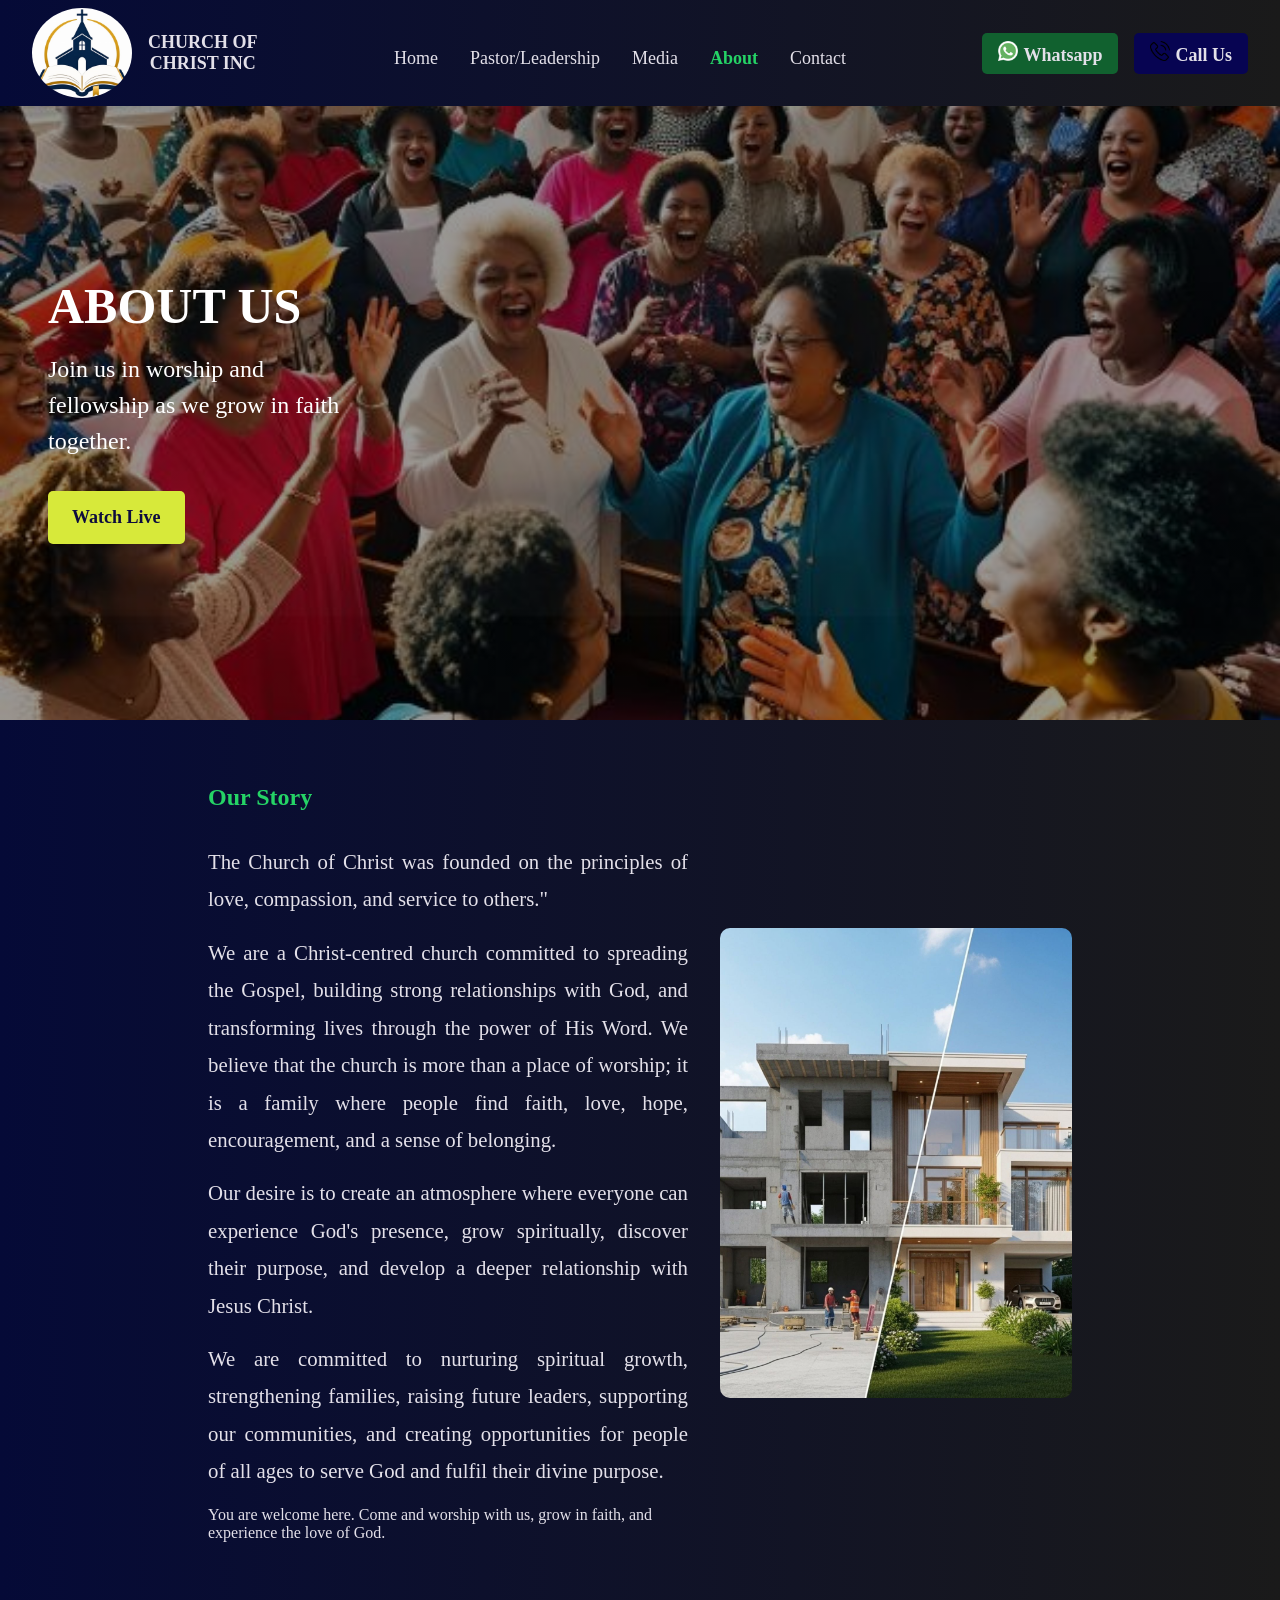
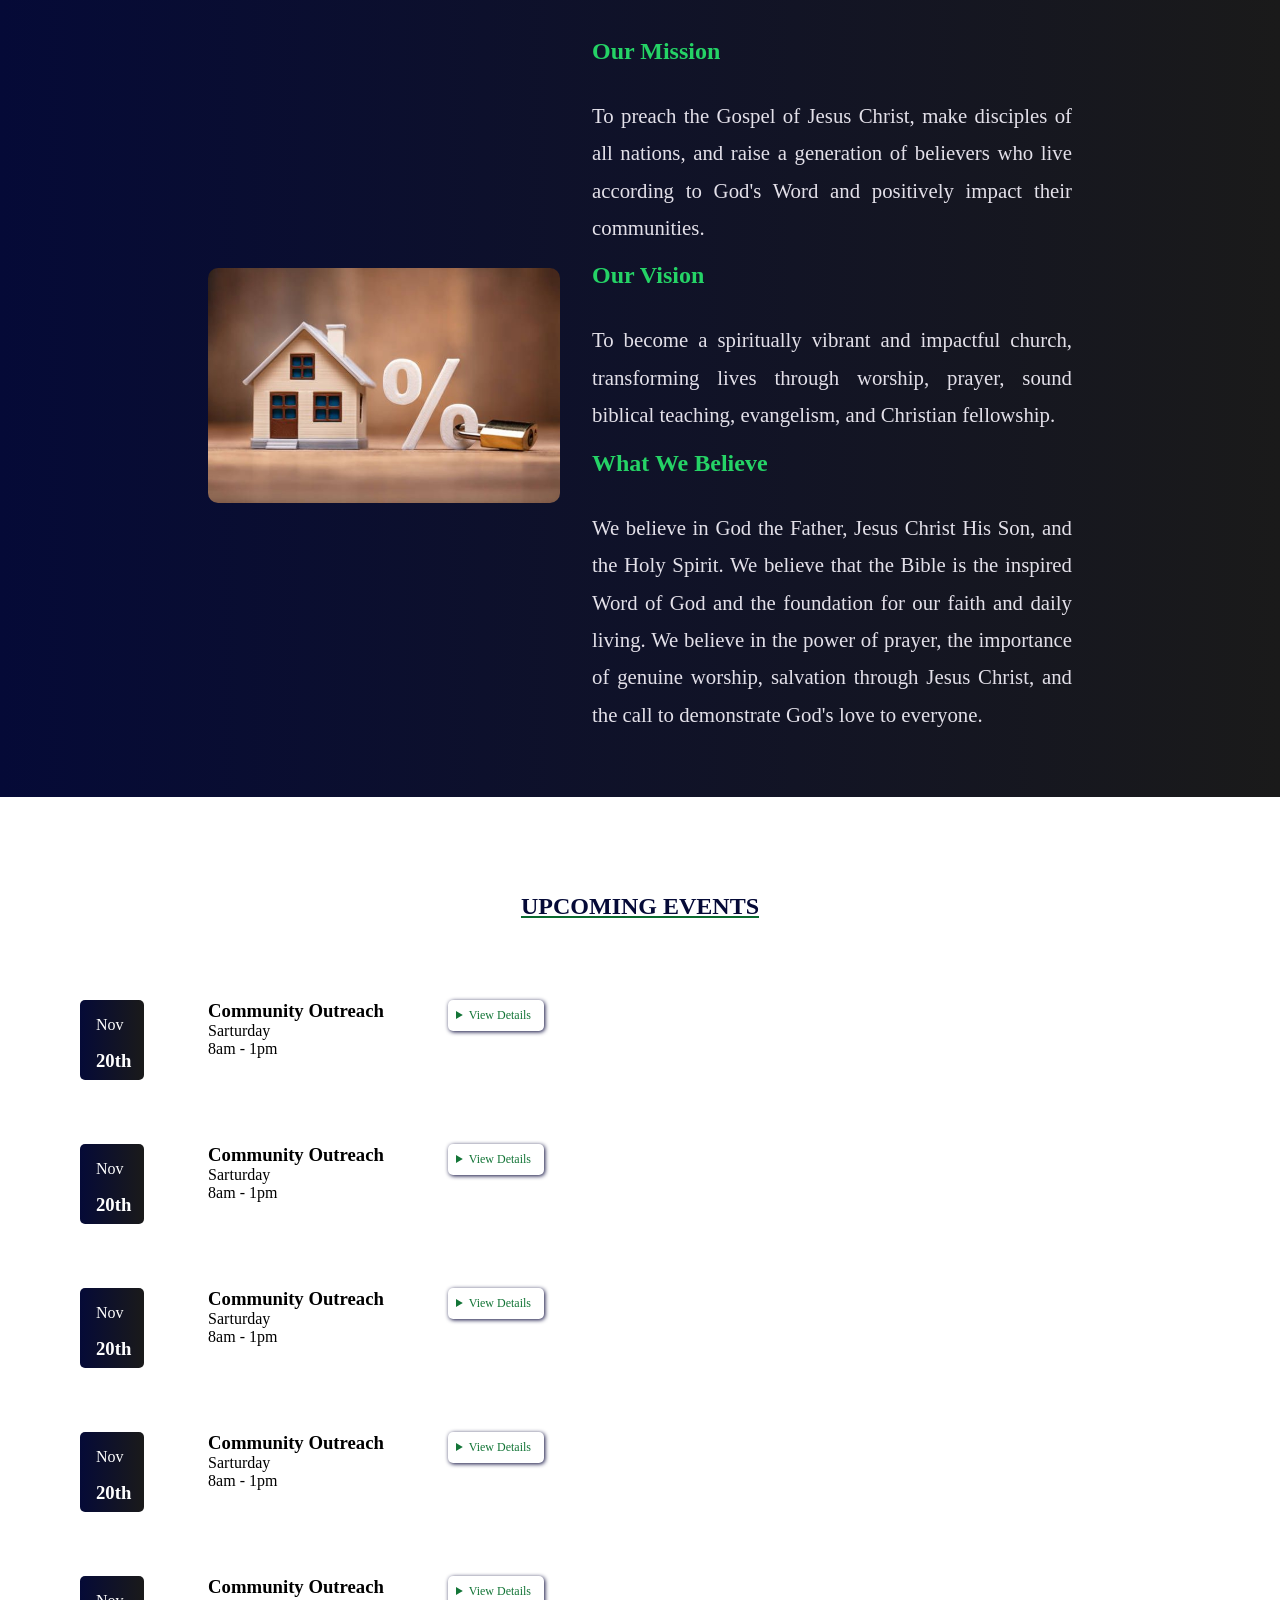
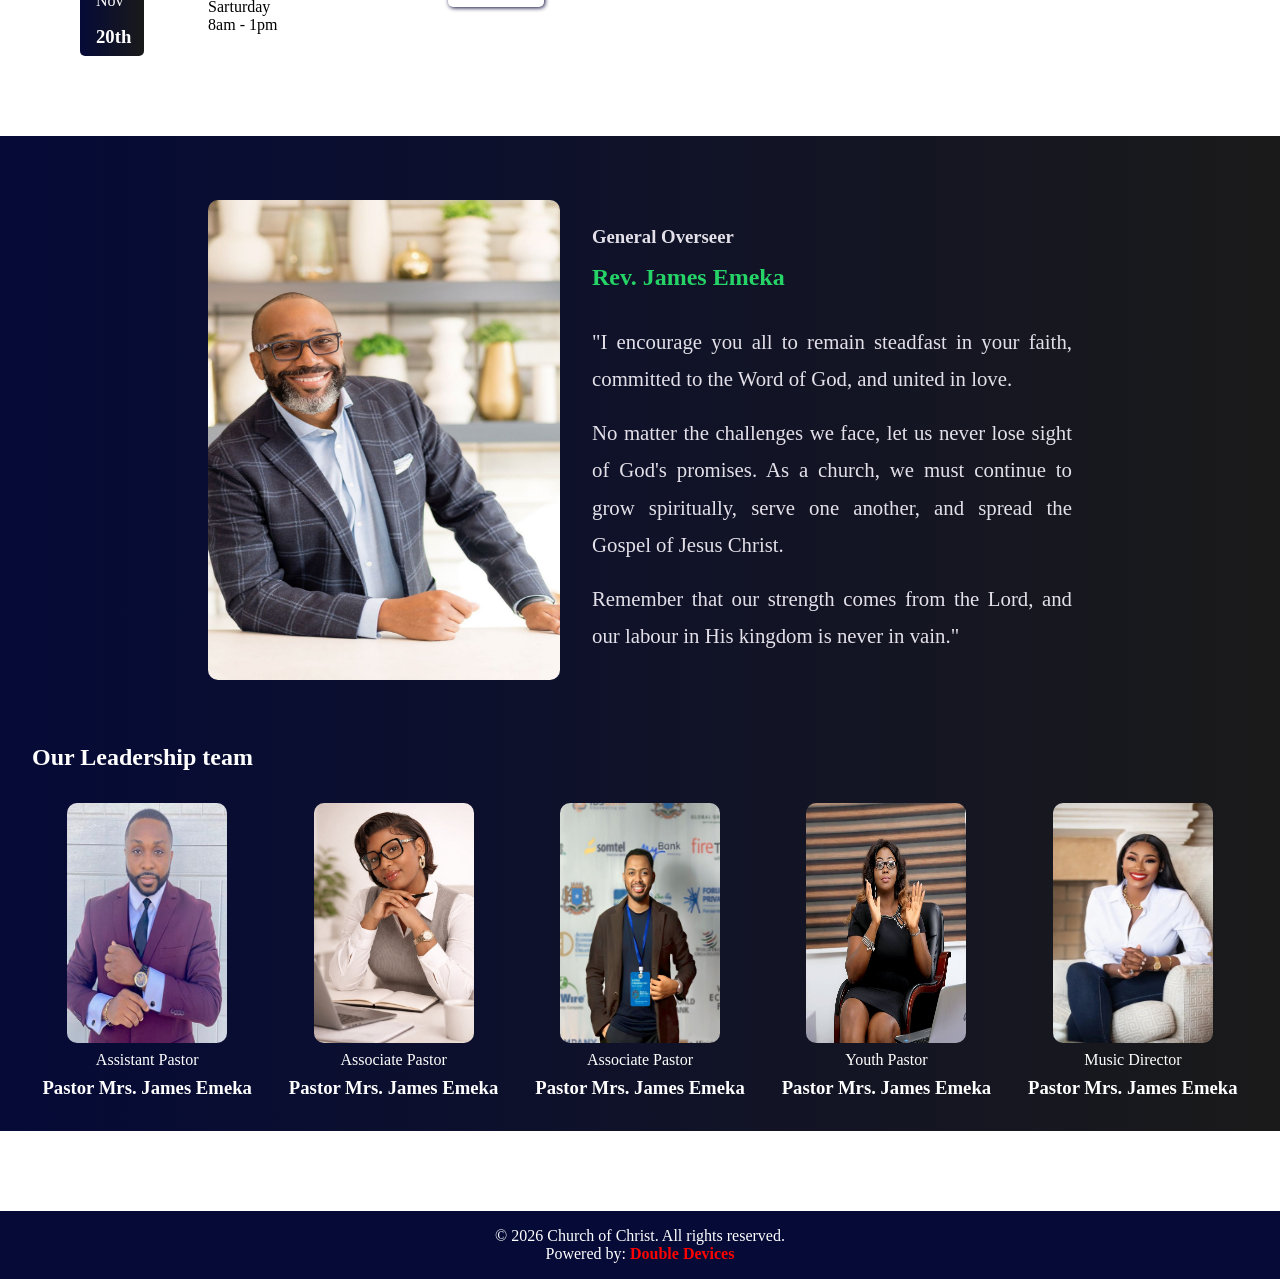
==== about.html @ 6d6c3eca "Initial commit" ====
<!DOCTYPE html>
<html lang="en">
<head>
    <meta charset="UTF-8">
    <meta name="viewport" content="width=device-width, initial-scale=1.0">
    <title>Church of Christ INC</title>
    <link rel="stylesheet" href="church.css">
</head>
<body>
    <header>
        <div style="display: flex; align-items: center;gap:1rem;" class="logoname">
        <img class="churchlogo" src="assets/churchlogo.jpg" alt="Church Logo" >
        <h2>CHURCH OF <br> CHRIST INC</h2>
        </div>
        <nav class="topnav" id="topnav">
           <a href="home.html" >Home</a>
            <a href="home.html#section5">Pastor/Leadership</a>
            <a href="media.html">Media</a>
            <a class="active"  href="about.html">About</a>
            <a href="home.html#contactform1">Contact</a>
        </nav>
        <div class="whatsappphone">
        <a class="whatsapp" href="https://wa.me/1234567890" target="_blank"><img src="icons/whatsapp.png" alt="WhatsApp Icon">Whatsapp</a>
        <a  class="phone" href="tel:+2347062777839"  ><img src="icons/phone-call.png" alt="Phone Icon">Call Us</a>
        </div>
         <div class="hamburger"  id="hamburger">
        <span></span><span></span><span></span>
    </div>
    </header>
    <section class="hero2">
        <div class="herocontent">
            
            <h1>ABOUT US </h1>
            <p>Join us in worship and fellowship as we grow in faith together.</p>
            <div class="herobuttons">
             <a href="live.html" class="watchlive">Watch Live</a>
           <!-- <a href="about.html" class="learnmore">Learn More</a>-->
            </div>
           </div>
            
    </section>



   
    
<section style="display: flex;flex-direction: column; padding: 2rem; gap: 2rem; background: linear-gradient(to right, #050a37, #1a1a1a);
">    <section class="section5" id="section5">
        <div class="headpastor">
       
        <div class="headpastorcontent" id="headpastorcontent">
        
        <h2>Our Story</h2>
        <p>The Church of Christ was founded on the principles of love, compassion, and service to others."</p> <p>We are a Christ-centred church committed to spreading the Gospel, building strong relationships with God, and transforming lives through the power of His Word. We believe that the church is more than a place of worship; it is a family where people find faith, love, hope, encouragement, and a sense of belonging. </p>
        <p>Our desire is to create an atmosphere where everyone can experience God's presence, grow spiritually, discover their purpose, and develop a deeper relationship with Jesus Christ.</p>
       <p> We are committed to nurturing spiritual growth, strengthening families, raising future leaders, supporting our communities, and creating opportunities for people of all ages to serve God and fulfil their divine purpose.</p>

You are welcome here. Come and worship with us, grow in faith, and experience the love of God.
        </div>
         <img src="assets/building.jpg">
         </div>

    </section>
     <section class="section5" id="section5">
        <div class="headpastor">
            <img src="assets/img.jpg">
        <div class="headpastorcontent">
        
        <h2>Our Mission</h2>
        <p>To preach the Gospel of Jesus Christ, make disciples of all nations, and raise a generation of believers who live according to God's Word and positively impact their communities.</p> 
         <h2>Our Vision</h2>
        <p>To become a spiritually vibrant and impactful church, transforming lives through worship, prayer, sound biblical teaching, evangelism, and Christian fellowship. </p>
        <h2>What We Believe</h2>
        <p>We believe in God the Father, Jesus Christ His Son, and the Holy Spirit. We believe that the Bible is the inspired Word of God and the foundation for our faith and daily living. We believe in the power of prayer, the importance of genuine worship, salvation through Jesus Christ, and the call to demonstrate God's love to everyone.</p>

        </div>
         
         </div>

    </section>

    
     </section>
     <h2 style="text-align: center; color: #050a37; margin-top:6rem; text-decoration: underline rgb(10, 106, 47);">UPCOMING EVENTS</h2>
 <section class="events">
        <div class="eventcard">        
            <div class="eventdate">
            <p>Nov</p>
            <h3>20th</h3>
        </div>
        <div>
        <h3>Community Outreach</h3>
        <p>Sarturday <br> 8am - 1pm</p>
        
        </div>
        <details>
  <summary>View Details </summary>
  <p>
    Join us for our upcoming Easter service on November 9 at 9:00 AM.
    We will have special music, a message from our pastor, and a time
    of fellowship. All are welcome!
  </p>
</details>
        </div>
         <div class="eventcard">        
            <div class="eventdate">
            <p>Nov</p>
            <h3>20th</h3>
        </div>
        <div>
        <h3>Community Outreach</h3>
        <p>Sarturday <br> 8am - 1pm</p>
        
        </div>
        <details>
  <summary>View Details </summary>
  <p>
    Join us for our upcoming Easter service on November 9 at 9:00 AM.
    We will have special music, a message from our pastor, and a time
    of fellowship. All are welcome!
  </p>
</details>
        </div>
         <div class="eventcard">        
            <div class="eventdate">
            <p>Nov</p>
            <h3>20th</h3>
        </div>
        <div>
        <h3>Community Outreach</h3>
        <p>Sarturday<br> 8am - 1pm</p>
        
        </div>
        <details>
  <summary>View Details </summary>
  <p>
    Join us for our upcoming Easter service on November 9 at 9:00 AM.
    We will have special music, a message from our pastor, and a time
    of fellowship. All are welcome!
  </p>
</details>
        </div>
         <div class="eventcard">        
            <div class="eventdate">
            <p>Nov</p>
            <h3>20th</h3>
        </div>
        <div>
        <h3>Community Outreach</h3>
        <p>Sarturday <br> 8am - 1pm</p>
        
        </div>
        <details>
  <summary>View Details </summary>
  <p>
    Join us for our upcoming Easter service on November 9 at 9:00 AM.
    We will have special music, a message from our pastor, and a time
    of fellowship. All are welcome!
  </p>
</details>
        </div>
         <div class="eventcard">        
            <div class="eventdate">
            <p>Nov</p>
            <h3>20th</h3>
        </div>
        <div>
        <h3>Community Outreach</h3>
        <p>Sarturday <br> 8am - 1pm</p>
        
        </div>
        <details>
  <summary>View Details </summary>
  <p>
    Join us for our upcoming Easter service on November 9 at 9:00 AM.
    We will have special music, a message from our pastor, and a time
    of fellowship. All are welcome!
  </p>
</details>
        </div>
       
    </section>

     <section style="display: flex;flex-direction: column; padding: 2rem; gap: 2rem; background: linear-gradient(to right, #050a37, #1a1a1a);
">    <section class="section5" id="section5">
        <div class="headpastor">
        <img src="assets/md.jpg">
        <div class="headpastorcontent">
        <h3>General Overseer</h3>
        <h2>Rev. James Emeka</h2>
        <p>"I encourage you all to remain steadfast in your faith, committed to the Word of God, and united in love.</p> <p>No matter the challenges we face, let us never lose sight of God's promises. As a church, we must continue to grow spiritually, serve one another, and spread the Gospel of Jesus Christ. </p>
        <p>Remember that our strength comes from the Lord, and our labour in His kingdom is never in vain."</p>
        </div>
         </div>

    </section>

     <h2 style="color: white;">Our Leadership team</h2>
     <section class="section7" >
     <div class="leadershipteamcard">
        <img src="assets/client2.jpg">
        <p>Assistant Pastor</p>
         <h3>Pastor Mrs. James Emeka</h3>
     </div>
     <div class="leadershipteamcard">
        <img src="assets/e8e4ba072142c97db90b39b133c5458a.jpg">
        <p>Associate Pastor</p>
         <h3>Pastor Mrs. James Emeka</h3>
     </div>
     <div class="leadershipteamcard">
        <img src="assets/client3.jpg">
        <p>Associate Pastor</p>
         <h3>Pastor Mrs. James Emeka</h3>
     </div>
     <div class="leadershipteamcard">
        <img src="assets/client.jpg">
        <p>Youth Pastor</p>
         <h3>Pastor Mrs. James Emeka</h3>
     </div>
     <div class="leadershipteamcard">
        <img src="assets/fc7c0aa7784d24c9f4e7d3c38386a63f.jpg">
        <p>Music Director</p>
         <h3>Pastor Mrs. James Emeka</h3>
     </div>
     </section>
    </section>

       <footer>
            <p>&copy; 2026 Church of Christ. All rights reserved.</p>
            <p>Powered by:<span style="font-weight: bold; color: red;"> Double Devices</span></p>
        </footer>
        <script src="church.js"></script>
</body>
</html>
---- church.css ----
*{
  padding: 0px;
  box-sizing: border-box;
  font-family: calibri;
  margin: 0px;
 
 
}
html{
  scroll-behavior: smooth;
}

header{
  background: linear-gradient(to right, #050a37, #1a1a1a);
  color: rgb(227, 224, 233);
 align-items: center;
  text-align: center;
  display: flex;
  flex-direction: row;
  justify-content: space-between;
  padding:0.5rem 2rem;
  position: fixed;
  width: 100%;

}
.churchlogo{
  max-width: 100px;
  width:100%;
  height: auto;
  border-radius: 50%;
}
.logoname h2{
  font-size: 18px; 
}
.topnav{
  display: flex;
  justify-content: center;
  gap: 2rem;
  margin-top: 10px;
}

  .topnav.active{
    display: none;
    position: fixed;
    top: 70px; left: 0; right: 0;
    background: rgba(13,13,13,0.98);
    padding: 30px;
    flex-direction: column;
    gap: 20px;
    z-index: 999;
    border-bottom: 1px solid rgba(201,168,76,0.2);
  }
.topnav a{
  color: rgb(227, 224, 233);
  text-decoration: none;
  font-size: 18px;
}
.topnav a.active{
  color: #25D366;
  font-weight: bold;
}
.whatsapp{
  color: rgb(227, 224, 233);
  text-decoration: none;
  font-size: 18px;
  font-weight: bold;
  background-color: #11612f;
   padding: 0.5rem 1rem;
  border-radius: 5px;
  transition: all 0.8s ease;

}
.whatsapp img, .phone img{
  width: 20px;
  height: 20px;
  margin-right: 5px;
}
.phone{
  color: rgb(227, 224, 233);
  text-decoration: none;
  font-weight: bold;
  font-size: 18px;
    background-color: #070452;
  padding: 0.5rem 1rem;
  border-radius: 5px;
    transition: all 0.8s ease;

}
.whatsappphone{
  display: flex;
  gap: 1rem;
}
.hamburger {
    display: none;
    flex-direction: column;
    gap: 5px;
    cursor: pointer;
}
.hamburger span {
    width: 25px; height: 2px;
    background: white;
    transition: all 0.3s;
}

.hero{
  background: linear-gradient(rgba(0, 0, 0, 0.4), rgba(0, 0, 0, 0.4)), url('assets/bg.jpg') no-repeat center center/cover ;
  height: 100vh;
  display: flex;
  align-items: center;

  color: white;
  text-align: left;
  color:  white;   
  
}
.hero2{ background: linear-gradient(rgba(0, 0, 0, 0.4), rgba(0, 0, 0, 0.4   )), url('assets/women\ ministry.jpg') no-repeat center center/cover ;
  height: 80vh;
  display: flex;
  align-items: center;
   color: white;
  text-align: left;
  color:  white;

}
.hero3{
  background: linear-gradient(rgba(0, 0, 0, 0.4), rgba(0, 0, 0, 0.4   )), url('assets/youth\ ministry.jpg') no-repeat center center/cover ;
  height: 80vh;
  display: flex;
  align-items: center;
   color: white;
  text-align: left;
  color:  white;

}

.hero, .hero2, .hero3{
  display: flex;
  flex-direction: row;
  justify-content: space-between;
  padding: 3rem;
}
.herocontent h1{
  margin-top:100px ;
font-size: clamp(48px, 6vw, 50px);  margin-bottom: 1rem;

}
.heroside2, .herocontent p{
  max-width: 20rem;
  width: 100%;
  font-size: 1.5rem;
  line-height: 1.5;
}
.heroside2 span{
  color: #25D366;
  font-weight: bold;
}
.herobuttons{
  margin-top: 2rem;
  display:flex;
  gap: 2rem;
}
.watchlive, .section2content a{
text-decoration: none;
  color: rgb(13, 12, 61);
  font-size: 18px;
  background-color: #d7e93a;
  padding: 1rem 1.5rem;
  border-radius: 5px;
  font-weight: bold;
  transition: all 0.5s ease;
  
}
.watchlive:hover, .learnmore:hover, .whatsapp:hover, .phone:hover{
  background: none;
  color: white;
  border: 1px solid white;
}
.learnmore{
  text-decoration: none;
  color: rgb(255, 255, 255);
  font-size: 18px;
  background-color: #070452;
  padding: 1rem 1.5rem;
  border-radius: 5px;
    transition: all 0.5s ease;

}
.service{
  display: flex;
  align-items: top;
  gap: 2rem;
  padding: 2rem;
}
.service img{
  max-width: 3rem;
  width: 100%;
  max-height: 3rem;

}
.section1{
  display:flex;
  flex-direction: row;
  justify-content: space-between;
 width: 80%;
  margin: 0 auto;
  background-color: rgba(218, 226, 248, 0.3);
 
}
.servicecontent a{
  text-decoration: none;
  color: rgb(246, 14, 14);
  font-weight: bold;
 
}
.servicecontent{
  display: flex;
  flex-direction: column;
  gap: 0.5rem;
  
}
.servicecontent p{
  font-size: 12px;
}
.section2{

  display: flex;
  justify-content: space-between;
  align-items: top;
  padding: 2rem;
  margin-top: 6rem;

  
}
.section2 img{
  width: 17rem;
  max-width: 100%;
  height: auto;
  border-radius: 10px;
}
.section2content, .announcement{
  display: flex;
  flex-direction: column;
  gap: 1rem;
  max-width: 20rem;
  width: 100%;
 
}
.announcement{
   background: linear-gradient(rgba(0, 0, 0, 0.4), rgba(0, 0, 0, 0.4)), url('assets/blue\ bg2.jpg') no-repeat center center/cover ;
 
  padding: 2rem;
  color: white;
  border-radius: 10px;
}
.announcement h3{
  font-size: 1.5rem;
  color: #25D366;
} 
.announcement p{
  font-size: 1rem;
  line-height: 1.8;
}
.section3{
  display: flex;
  flex-direction: column;
  margin-top: 6rem;
  padding: 4rem 2rem;
  background-color: rgba(218, 226, 248, 0.3);
}
.ministries{
  display: flex;
  padding-top: 2rem;
  flex-direction: row;
  justify-content: space-between;
  gap: 2rem;
}
.childrenministry, .youthministry, .womenministry, .menministry, .musicministry{
  display: flex;
  flex-direction: column;
  border-radius: 10px;
  align-self: flex-start;
  gap: 1rem;
  max-width: 20rem;
  width: 100%;
}
.ministries h3{
  margin-top:10rem;
  color: white;
  font-size: 1.2rem;

}
.ministries p{
  color: white;
  font-size: 1rem;
  line-height: 1.8;
}
.ministries summary{
  color: yellowgreen;
  font-size: 1rem;
  line-height: 1.8;
  font-weight: bold;
  cursor: pointer;
}
.childrenministry{
  background:  url('assets/children\ ministries.jpg') no-repeat center center/cover ;
}
 .ministrycontent{
   padding: 1rem;
  background: linear-gradient(rgba(16, 12, 86, 0.3), rgba(20, 20, 21));
    border-radius: 10px;
    

}
.youthministry{
   background:  url('assets/youth\ ministry.jpg') no-repeat center center/cover ;
}
.menministry{
   background:  url('assets/men\ ministry.jpg') no-repeat center center/cover ;
}
.womenministry{
   background:  url('assets/women\ ministry.jpg') no-repeat center center/cover ;
}
.musicministry{
    background:  url('assets/choir\ ministry.jpg') no-repeat center center/cover ;
 
}
.section4{
  display: flex;
  flex-direction: column;
  align-items: center;
  justify-content: center;
  padding: 2rem;
  gap: 1rem;
  background-color: rgba(218, 226, 248, 0.3);
}

.videocontainer {
  display: flex;
  flex-direction: column;
  gap: 2rem;
  margin: 1rem auto;
  width: 80%;
  aspect-ratio: 16 / 9;

  margin-top: 6rem;
  margin-bottom: 6rem;
  
}

.videocontainer iframe {
  width: 100%;
  height: 100%;
  border: none;
    border-radius: 10px;

}
.socialmedia{
  display: flex;
  gap: 2rem;
  justify-content: center;
  margin-top: 1rem;
  margin-bottom: 2rem;
}
.socialmedia img{
  width: 50px;
  height: 50px;
  border-radius: 50%;
}
.headpastor{
  display: flex;
color: rgb(227, 224, 233);
  padding: 2rem;
  justify-content: center;
  align-items: center;
  gap: 2rem;
}
.headpastor img{
  max-width: 22rem;
  width: 100%;
  max-height: 30rem;
  height: 100%;
  border-radius: 10px
}
.headpastorcontent{
  display: flex;
  flex-direction: column;
  gap: 1rem;
  max-width: 30rem;
  width: 100%;
}
.headpastorcontent h2{
  color: #25D366;
  margin-bottom: 1rem;
}
.headpastorcontent p{
  text-align: justify;
  font-size: 1.3rem;
  line-height: 1.8;
}
.leadershipteamcard{
  display: flex;
  flex-direction: column;
  gap: 0.5rem;
  max-width: 20rem;
  width: 100%;
  border-radius: 10px;
  color: white;
  align-items: center;
  text-align: center;
}
.leadershipteamcard img{
  max-width: 10rem;
  width: 100%;
  max-height: 15rem;
  height: 100%;
  border-radius: 10px
}
.section7{
  display: flex;
  gap: 1rem;
}
.section6{
  display:flex;
  flex-direction:column;
  margin: 6rem auto;
  align-items: center;
  gap:2rem;
}

.sermoncard{
  display:flex;
  gap:2rem;
  box-shadow: 0px 0px 4px 0px rgb(13, 12, 61);
  padding:1rem;
}
.sermoncard p{
  line-height: 2;
}
.sermoncard span{
  font-weight: bold;
  font-size:1.2rem;
  color:rgb(14, 9, 105);
}
.sermoncard iframe{
  width: 100%;
  max-width: 14rem;
  height:auto;
  border-radius: 10px;
  border:none;
}
.contactcard{
  display:flex;
  gap:1rem;
}
.contactcard img{
max-width: 1rem;
width:100%;
}
.contactaside{
  display:flex;
  flex-direction:column;
  gap:2rem;
}
.contactsection{
  margin: 5rem auto;
  padding: 2rem;
  width: 80%;
  background-color: rgba(218, 226, 248, 0.3);
  display:flex;
  align-items: top;
   border-radius: 10px;
  margin-top: 10rem;
  justify-content: space-around;
}
#contactform{
  display:flex;
  flex-direction:column;
  gap:0.5rem;

}
.contact{
   box-shadow: inset 0px 0px 4px 0px rgb(246, 246, 249);
   background: linear-gradient(to right, #050a37, #1a1a1a);
   color: white;
  padding: 2rem;
  border-radius: 10px;
}
#contactform input{
  max-width: 20rem;
  width: 100%;
  height: 2rem;
  padding: 1rem;
  border-radius: 5px;
  border: 1px solid rgb(13, 12, 61);
}
#contactform textarea{
   max-width: 20rem;
   min-width: 20rem;
  padding:1rem;
  min-height:10rem;
   max-height: 20rem;
   border-radius: 5px;
 
     border: 1px solid rgb(13, 12, 61);

}
#contactform button{
  max-width: 20rem;
  width: 100%;
  height: 3rem;
  padding: 1rem;
  border-radius: 5px;
  border: none;
  background-color: #137537;
  font-size: 1rem;
  color: white;
  font-weight: bold;
  cursor: pointer;
}
#contactform button:hover{
  background-color: #114e28;
  transition: all 0.5s ease;
}
.contactaside h3{
  font-size: 1.2rem;
  font-weight: bold;
  color: rgb(30, 31, 64);
  margin-top: 2rem;
}
#contactform label{
  margin-top: 1rem;
  color: white;
}
.contactsection iframe{
  width: 25rem;
  max-width: 100%;
  height: 20rem;
  border-radius: 10px;
}
footer{
  background-color: #050a37;
  color: white;
  text-align: center;
  padding: 1rem;
  margin-top: 5rem;
}
.gallery{
  display: grid;
  padding: 4rem;
  grid-template-columns: repeat(auto-fit, minmax(15rem, 1fr));
  gap: 2rem;
}
.gallery img{
  max-width: 15rem;
  width: 100%;
  max-height: 15rem;
  height: 100%;
  border-radius: 5px;
}
.events{
  display: flex;
  flex-direction: column;
  gap: 2rem;
  padding: 4rem;
}
.eventdate{
  background: linear-gradient(to right, #050a37, #1a1a1a);
  padding: 1rem;
  border-radius: 5px;
  display: flex;
  flex-direction: column;
  gap: 1rem;
  width: 4rem;
  height:5rem;
  color: white;
}
.eventcard{
  display: flex;
  justify-content: space-between;
  padding: 1rem;
  width: 40rem;

}
.eventcard details{
  display: flex;
  flex-direction: column;
  gap: 1rem;
  cursor: pointer;
  width:15rem;
    color: #137537;
align-items: flex-end;
   
}
.eventcard summary{
      box-shadow: 1px 1px 4px 0px rgb(13, 12, 61);
padding: 0.5rem;
border-radius: 5px;
width: 6rem;
font-size: 12px;
}
.eventcard details p{
  line-height: 1.5;
  text-align: justify;
}

@media (max-width:980px) {
  .churchlogo{
  max-width: 60px;
  width:100%;
 }
 .logoname h2{
  font-size: 12px; 
}
.topnav{
  
  gap: 1rem;
 
}
.topnav a{
  
  font-size: 14px;
}

.whatsapp{
  
  font-size: 13px;
 
   padding: 0.5rem 0.6rem;
 

}
.whatsapp img, .phone img{
  width: 14px;
  height: 14px;
  
}
.phone{
  
  font-size: 13px;
    
  padding: 0.5rem 0.6rem;
 

}
.service{
  
  gap: 1rem;
  
}
.service img{
  max-width: 1rem;
  max-height: 1rem;

}
.section1{
  width: 92%;
  
}

.section2 img{
  width: 13rem;
 
}
.section2content, .announcement{
 
  max-width: 15rem;
}
.announcement{
  padding:1rem;
  
}


.announcement h3{
  font-size: 1rem;
  color: #25D366;
} 
.announcement p, .section2content p{
  font-size: 1rem;
 
}
.section2content h2{
  font-size: 16px;
}
.contactsection{
  padding: 1rem;
  width: 92%;
 
}

 .section2content a{
  font-size: 14px;
  padding: 0.5rem 0.7rem;
}

.headpastorcontent p{
  font-size: 1.2rem;
  line-height: 1.2;
}
.leadershipteamcard img{
  max-width: 8rem;
  width: 100%;
  max-height: 10rem;
  height: 100%;
  border-radius: 8px
}
.leadershipteamcard h3{
  font-size: 1rem;  }
  
.ministries{
   gap: 1rem;
}
.childrenministry, .youthministry, .womenministry, .menministry, .musicministry{
  gap: 0.6rem;
  max-width: 20rem;
  width: 100%;
  height:10rem;
  
  
}
.ministries h3{
  margin-top:6rem;
  color: white;
  font-size: 1rem;

}
.ministries p{
  color: white;
  font-size: 0.7rem;
  line-height: 1.2;
}
.ministries summary{
 
  font-size: 0.7rem;
  line-height: 1.4;
 
}
 .ministrycontent{
   padding:1rem 0.5rem ;
 }
 .section4{
  text-align: center;
  
}
  
}

@media (max-width:760px){
 .herocontent h1{
  margin-top:10px ;
    font-size: clamp(32px, 6vw, 40px);
  }
  .heroside2, .herocontent p{
  max-width: 15rem;
  width: 100%;
  font-size: 1.1rem;
  line-height: 1.2;
}
.watchlive, .learnmore{
  font-size: 14px;
  padding: 0.5rem 0.7rem;
}
.section2 img{
  width: 10rem;
 
}
.section2content, .announcement{
  
  gap: 0.7rem;
  max-width: 15rem;
  
 
}
.announcement{
   
 
  padding: 1.5rem;

}
.announcement h3{
  font-size: 1rem;
 
} 
.announcement p{
  font-size: 1rem;
  line-height: 1.5;
}
.headpastor img{
  max-width: 15rem;
  
  max-height: 25rem;
  
}
.headpastorcontent{
  
  gap: 0.5rem;
 
}
.headpastorcontent h2{
  font-size: 1.3rem;
}
.headpastorcontent p{
 
  font-size: 1rem;
  line-height: 1.2;
}

#contactform input{
  max-width: 15rem;
  
}
#contactform textarea{
   max-width: 15rem;
   min-width: 15rem;
  

}
#contactform button{
  max-width: 15rem;
  width: 100%;
}

.contactsection iframe{
  width: 18rem;
  
  height: 15rem;
  
}
.eventcard{
  
  width: 30rem;

}
.eventcard details{
  
  width:10rem;
   
   
}
.eventcard details p{
  font-size: 1rem;
   
}
  
}
@media (max-width: 700px) {
  .churchlogo {
max-width: 40px;
  }
  .logoname h2{
font-size: 10px;
  }
  .whatsapp{
  
  font-size: 10px;
}
.whatsapp img, .phone img{
  width: 10px;
  height: 10px;
  
}
.phone{
  
  font-size: 10px;
  }
  header{
    padding:0.5rem;
  }
  .topnav a{
  
  font-size: 12px;
}
.servicecontent a{
  font-size: 10px;
 
}

.servicecontent p{
  font-size: 11px;
}
.section1{
  
 width: 100%;
}

.service{
  
  gap: 0.5rem;
  padding: 1rem;
}
.servicecontent h3{

font-size: 1rem;
}
.section2{

  padding: 1rem;

  
}
.contactsection{
  
  padding: 1rem;
  width: 100%;
}

.gallery{
 
  padding: 3rem;
  grid-template-columns: repeat(auto-fit, minmax(10rem, 1fr));
  gap: 1.5rem;
}
.gallery img{
  max-width: 15rem;
  
}
.gallery{
 
  padding: 1.5rem;
  grid-template-columns: repeat(auto-fit, minmax(8rem, 1fr));
  gap: 1rem;
}
}

@media (max-width: 600px) {
  header{
    position:relative;
     padding:1rem 1.5rem;
  
  }
  .topnav{
  
  display:none;
 
}

 .logoname h2{
  font-size: 14px; 
}
.herocontent h1{
  
    font-size: clamp(32px, 6vw, 40px);
  }
  .herocontent{
    display: flex;
    flex-direction: column;
    align-items: center;
  }
 .hamburger{
  display:flex;
 }
 
.topnav{

    position:absolute;
    top:85%;
    left:0;
    width:100%;
background: linear-gradient(to right,rgba(5, 10, 55, 0.9),rgba(26, 26, 26, 0.9));     display:flex;
    flex-direction:column;
    gap:1.5rem;
     padding:0.5rem 2rem;
    transform:translateY(-30px);
    opacity:0;
    transition:.4s ease;
    box-shadow:0 5px 15px rgba(0,0,0,.15);
     z-index:1001;
     text-align: left;
     text-transform: uppercase;
     

}

.topnav a{
    font-size: 18px;
    width: 100%;
     padding:0.5rem 2rem;
      

    
}

.topnav.show{
    transform:translateY(0);
    opacity:1;
    visibility:visible;
}

 .hero{
  flex-direction: column;
    justify-content: center;
    text-align: center;
    padding: 2rem;
    gap: 5rem;
}



  .heroside2 span{
    display: block;
  }
  .service{
    flex-direction: column;
    align-items: flex-start;
    
  }
  .section2{
    gap:2rem;
    flex-direction: column;
    align-items: center;
  }
  .ministries img{
    max-height:40rem;
    height:100%
  }
  .ministries{
  display: grid;
  padding: 2rem;
  grid-template-columns: repeat(auto-fit, minmax(10rem, 1fr));
  gap: 2rem;
  
 
}
.childrenministry, .youthministry, .womenministry, .menministry, .musicministry{
   max-height:40rem;
    height:100%;
    
     
}
.headpastor{
  flex-direction:column;
}
.section7{
  display: grid;
  grid-template-columns: repeat(auto-fit, minmax(10rem, 1fr));
  gap:2rem;
}
.leadershipteamcard{
  gap:0.2rem;
}
.contactsection{
  flex-direction:column;
  gap:2rem;
}
.contactsection iframe{
  width: 20rem;
  
}
.events{
  
  padding: 1rem;
}
.eventcard{
  
  width: 26rem;

}
.eventcard details{
  
  width:10rem;
   
   
}
.eventcard h3{
  font-size: 1rem;
}
 

.sermoncard{
  
  gap:1rem;
 
}
.sermoncard p{
  line-height: 1.5;
}
.sermoncard span{
  
  font-size:1rem;
 
}
.sermoncard iframe{
  width: 100%;
  max-width: 10rem;
 

  }
 
}
@media (max-width:430px){
  .eventcard{
  gap:1rem;
  width: 22rem;

}
.eventcard details{
  
  width:12rem;
   
   
}
.events{
  gap:2rem;
  padding: 0.2rem;
}
.gallery img{
  max-width: 10rem;
  
}
.logoname{
  flex-direction: column;
}
.servicecontent h3{

font-size: 0.7rem;
}
}
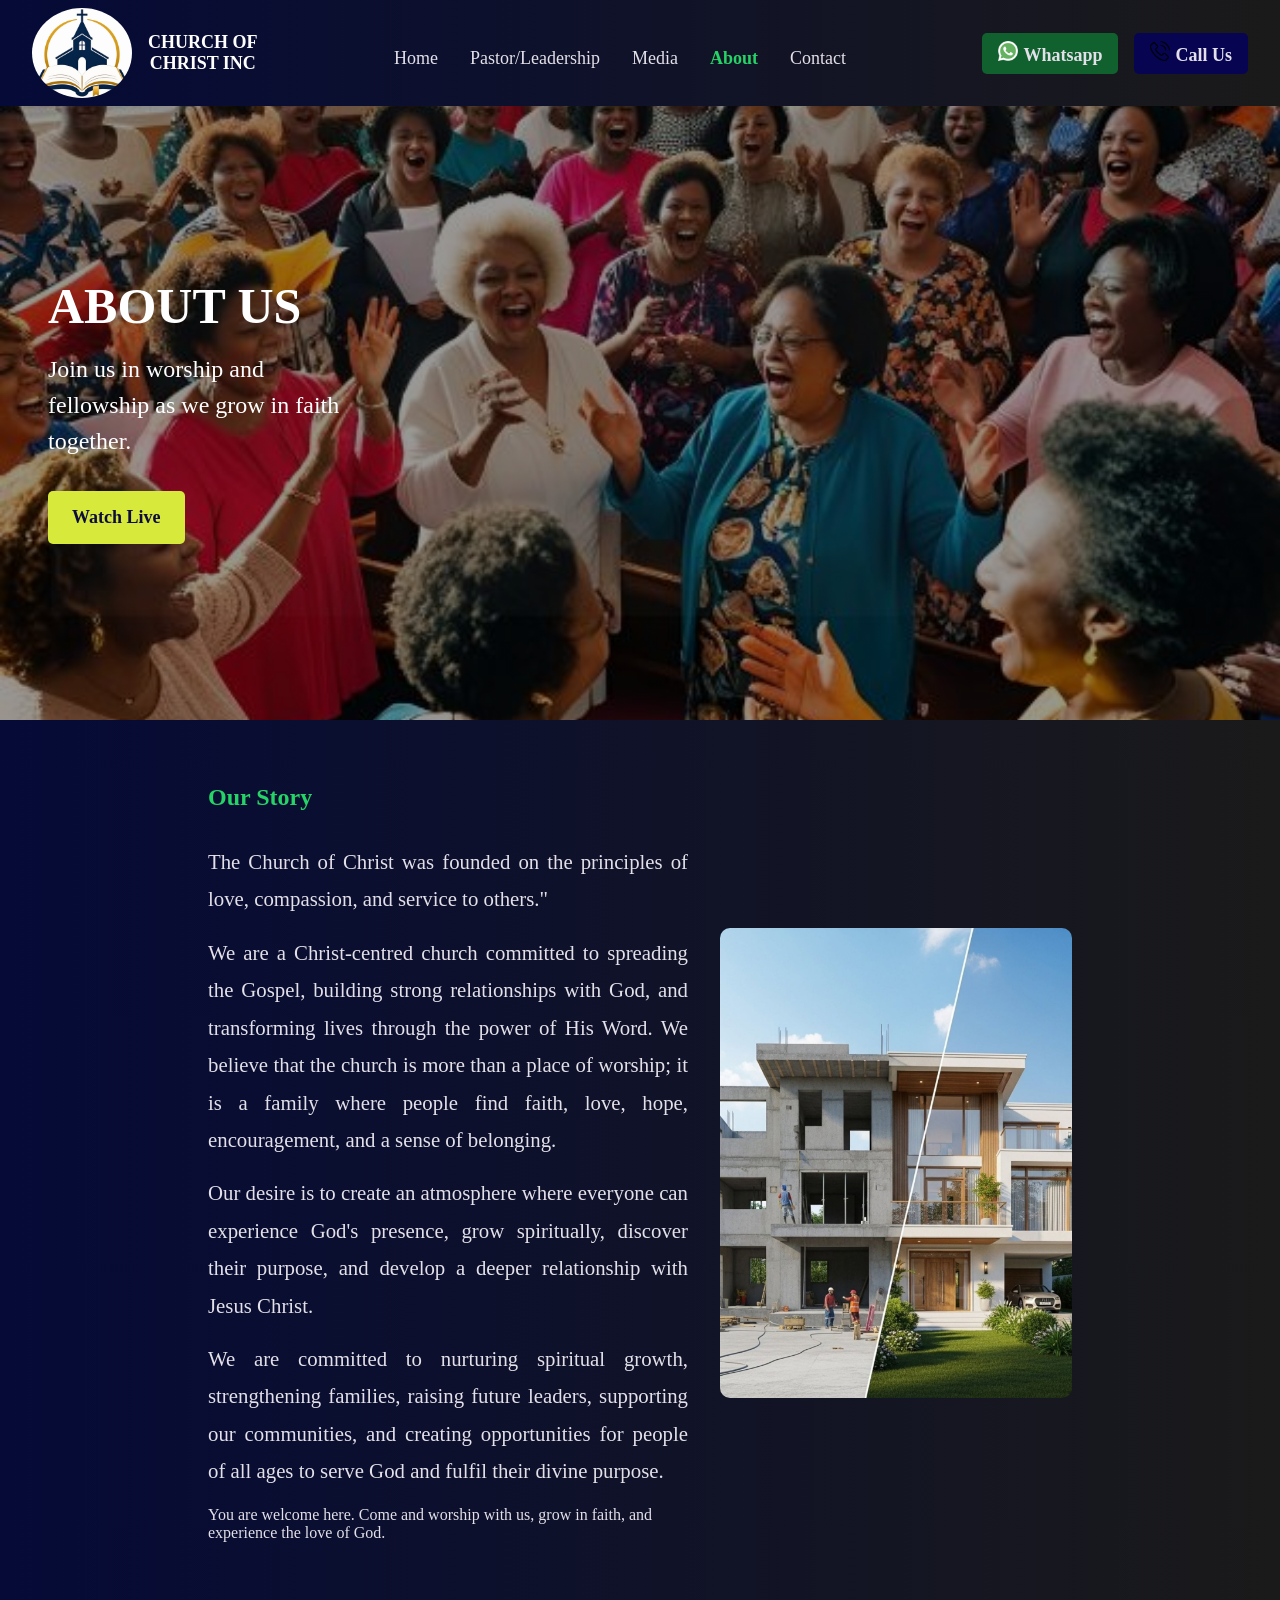
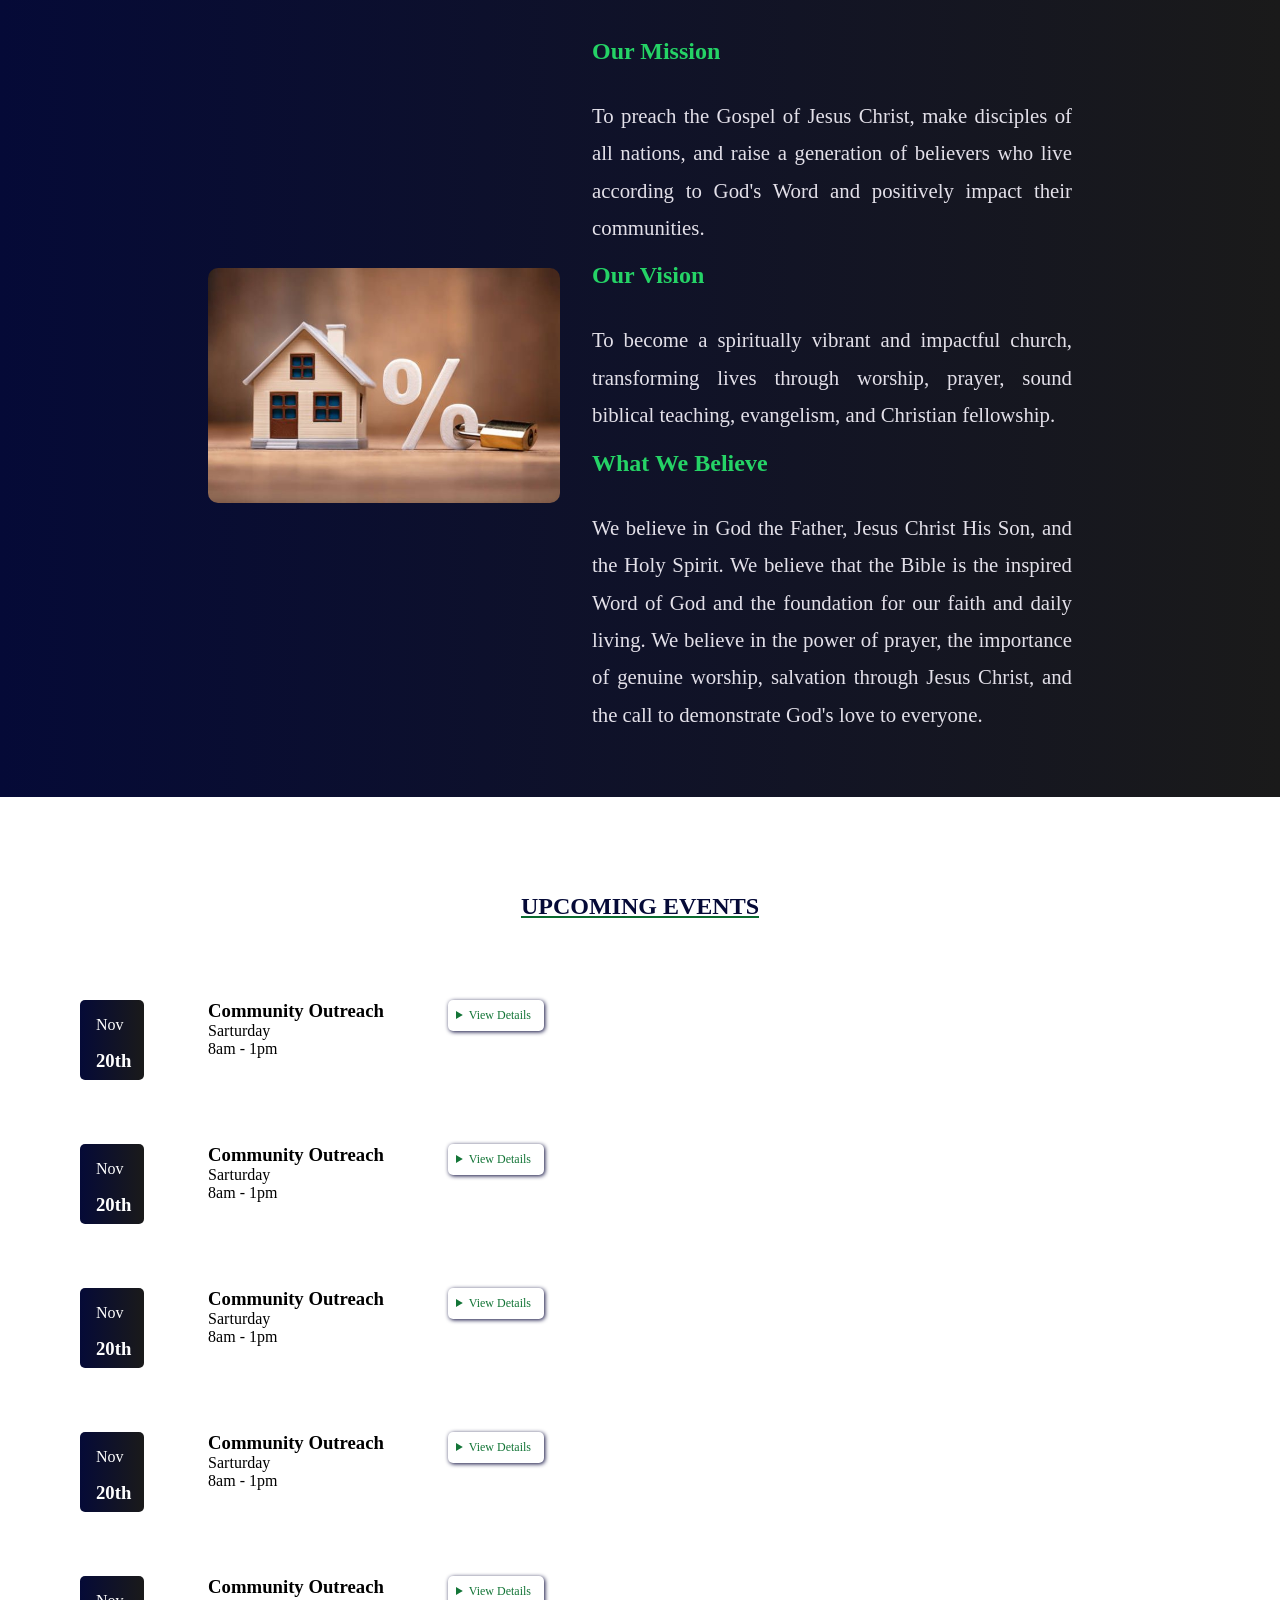
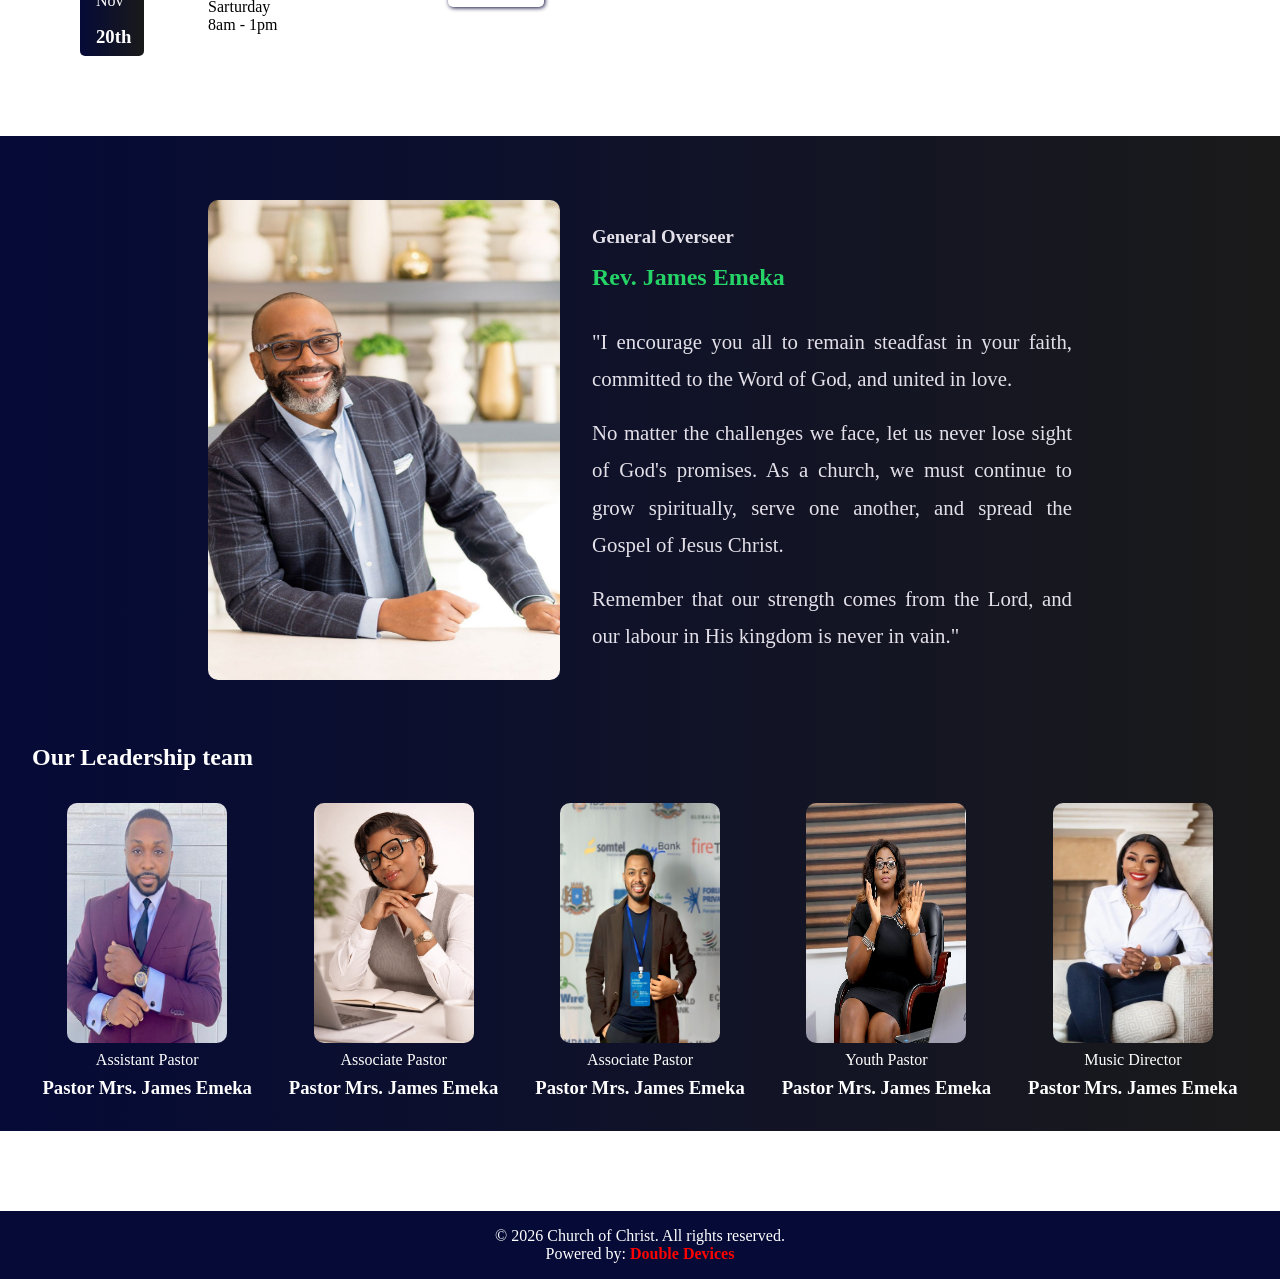
==== commit efe1fce6: "hamburger work" ====
--- a/about.html
+++ b/about.html
@@ -8,16 +8,18 @@
 </head>
 <body>
     <header>
+        <a href="index.html" style="text-decoration: none; color: white;">
         <div style="display: flex; align-items: center;gap:1rem;" class="logoname">
         <img class="churchlogo" src="assets/churchlogo.jpg" alt="Church Logo" >
         <h2>CHURCH OF <br> CHRIST INC</h2>
         </div>
+        </a>
         <nav class="topnav" id="topnav">
-           <a href="home.html" >Home</a>
-            <a href="home.html#section5">Pastor/Leadership</a>
+           <a href="index.html" >Home</a>
+            <a href="index.html#section5">Pastor/Leadership</a>
             <a href="media.html">Media</a>
             <a class="active"  href="about.html">About</a>
-            <a href="home.html#contactform1">Contact</a>
+            <a href="index.html#contactform1">Contact</a>
         </nav>
         <div class="whatsappphone">
         <a class="whatsapp" href="https://wa.me/1234567890" target="_blank"><img src="icons/whatsapp.png" alt="WhatsApp Icon">Whatsapp</a>
